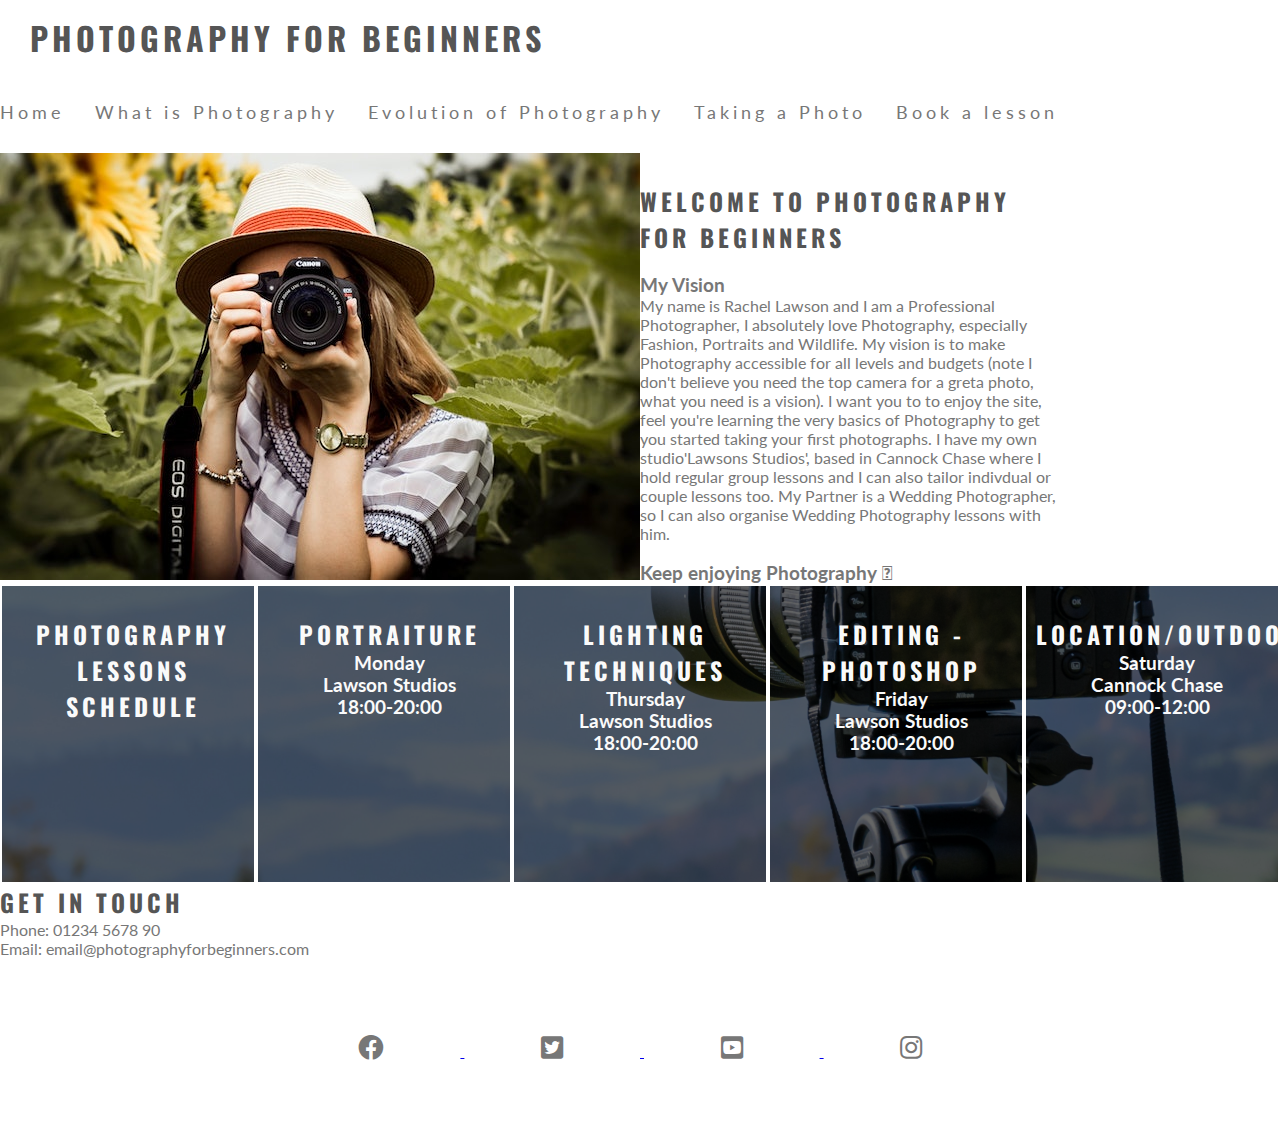
==== index.html @ 9bcf5d10 "Added Lesson times section, Added My Vision section." ====
<!DOCTYPE html>
<html lang="en-US">

<head>
  <meta charset="UTF-8">
  <meta name="viewport" content="width=device-width, initial-scale=1.0">
  <meta name="description" content="Photography for Beginners">
  <meta name="keywords" content="photography, beginners photography, exposure triangle, f stop, light picture">
  <meta name="author" content="Photography for Beginners">
  <link rel="stylesheet" href="assets/css/style.css">
  <link rel="stylesheet" href="https://cdnjs.cloudflare.com/ajax/libs/font-awesome/5.15.4/css/all.min.css">

  <title>Photography for Beginners</title>
 </head>

<body>
  <header>
     <a href="index.html">
        <h2 ID="logo">Photography for Beginners</h2>
      </a>
    </header>
    <nav>
      <ul id="menu">
      <li><a href="index.html">Home</a></li>
      <li><a href="what-is-photography.html">What is Photography</a></i>
      <li><a href="evolution-of-photography.html">Evolution of Photography</a></li>
      <li><a href="taking-a-photo.html">Taking a Photo</a></li>
      <li><a href="book-a-lesson.html">Book a lesson</a></li>
     </ul>
    </nav>
  
  <section id="welcome-photographers">
     <div id="welcome-to">
       <h2>Welcome to Photography for Beginners</h2>
       <br>
       <h3>My Vision</h3>
      <p>My name is Rachel Lawson and I am a Professional Photographer, I absolutely love Photography, especially Fashion, Portraits and Wildlife.  My vision is to make Photography accessible for all levels and budgets (note I don't believe you need the top camera for a greta photo, what you need is a vision). I want you to to enjoy the site, feel you're learning the very basics of Photography to get you started taking your first photographs. I have my own studio'Lawsons Studios', based in Cannock Chase where I hold regular group lessons and I can also tailor indivdual or couple lessons too.  My Partner is a Wedding Photographer, so I can also organise Wedding Photography lessons with him.</p>
      <br>
       <!--fa pic not working-->
    <h3>Keep enjoying Photography <i class="fa-regular fa-camera"></i></h3> 
    </div>
       
      <br>
    
    <div id="image-camera">
    <img title="Woman taking a Photo" src="assets/images/cameraLady.jpg">
    <alt="Woman taking a photo" width="100%">
    </div>
  </section>

 <section id="photography-lessons">
    <div id="lessons">
       <h2>Photography Lessons Schedule</h2>
     </div>
        <div>
            <h2>Portraiture <i class=" "></i></h2>
            <h3>Monday</h3>
            <h3>Lawson Studios</h3>
            <h3>18:00-20:00</h3>
        </div>
        <div>
            <h2>Lighting techniques <i class=" "></i></h2>
            <h3>Thursday</h3>
            <h3>Lawson Studios</h3>
            <h3>18:00-20:00</h3>
        </div>
        <div>
            <h2>Editing - Photoshop <i class=""></i></h2>
            <h3>Friday</h3>
            <h3>Lawson Studios</h3>
            <h3>18:00-20:00</h3>
        </div>
        <div>
            <h2>Location/Outdoor <i class=""></i></h2>
            <h3>Saturday</h3>
            <h3>Cannock Chase</h3>
            <h3>09:00-12:00</h3>
        </div>
    </section>
  
  <section>
  <h2>Get in touch</h2>
 <div>
    <span>Phone: </span>
    <span>01234 5678 90</span>
  </div>
  <div>
    <span>Email: </span>
    <span>email@photographyforbeginners.com</span>
  </div>
  </section>

    <footer>
        <ul class="social-networks">
            <li><a href="https://www.facebook.com" target="_blank"><i class="fab fa-facebook"> </i></li>
            <li><a href="https://www.twitter.com" target="_blank"><i class="fab fa-twitter-square"> </i></li>
            <li><a href="https://www.youtube.com" target="_blank"><i class="fab fa-youtube-square"> </i></li>
            <li><a href="https://www.instagram.com" target="_blank"><i class="fab fa-instagram"> </i></li>
        </ul>
    </footer>

  </body>

</html>
---- assets/css/style.css ----
@import url('https://fonts.googleapis.com/css?family=Oswald|Lato:300');

*{
    margin:0;
    padding:0;
    border:0;
}

body{
    font-family: Lato;
    color: #777777;
}

h1, h2{
    font-family: Oswald, sans-serif;
    text-transform: uppercase;
    letter-spacing: 4px;
    color: #555555;
}

#logo{
    float: left;
    font-size: 200%;
    margin-left: 30px;
    margin-right: 30px;
  
}
/*navigation menu*/
#menu{
  float:right;
  font-size: 110%;
  list-style-type: none;
  letter-spacing: 4px;
}

#logo, #menu{
    line-height: 75px;
}

#menu li{
  float:left;
  list-style-type: none;
  margin-right: 30px;
}

#menu a {
    text-decoration: none;
    color: inherit;
}

#menu a:hover{
    border-bottom: 1px solid #3a3a3a;
}

.active{
    border-bottom: 1px solid #3a3a3a;
}

nav {
    display: inline-block;
}


/*index page*/

#welcome-photographers {
    display: flex;
}

#image-camera {
  order: 1;
}

#welcome-to {
  order: 2;
  padding-top: 30px;
  width:33%;
  margin:;
}

/*hero image*/
#hero-image{
  height:600px;
  width: 100%;
  background: url/*NEED TO GET A URL IMAGE*/ no-repeat center center
}

/* Photography lesson times */

#photography-lessons{
    background-image: url(/assets/images/lesson-times.jpg);
    background-repeat: no-repeat;
    background-size: cover;
    background-position: center;
    width: 100%;
    overflow: hidden;
}

#photography-lessons div {
    color: #fafafa;
    background-color: rgba(0,0,0, .6);
    width: 20%;
    height: 300px;
    float: left;
    padding: 30px 0 0 10px;
    text-align: center;
    border: 2px solid white;
    box-sizing: border-box;
}

#photography-lessons h2 {
    color: #fafafa;
}

/*evolution page*/
#evolution-photo {
    float: left;
  }
/*photo div*/
#antique {
    padding-top: 30px;
    width: 33%;
    float: left;
}
#antique-camera {
    padding-top: 30px;
    width:33%;
    float: center;
}
/*photo div*/
#slr {
    padding-top: 30px;
    width:33%;
    float: left;
}

#slr-camera {
    padding-top: 30px;
    width: 33%;
    float: center;
}

/*photo div*/
#dslr {
    padding-top: 30px;
    width:33%;
    float: left;
}

#dslr-camera {
    padding-top: 30px;
    width: 33%;
    float: center;
}

/*photo div*/
#mirrorless-camera {
    padding-top: 30px;
    width:33%;
    float: left;
}

#mirrorless {
    padding-top: 30px;
    width: 33%;
    float: center;
}

/*taking a photo page*/
#taking-photo {
    padding-top: 30px;
    width: 33%;
    float: center;
}

#step {
    padding-top: 30px;
    width: 33%;
    float: center;
}
/*photo*/
#woman-photo {
    padding-top: 30px;
    width: 33%;
    float: center;
}

#exposure-triangle {
    padding-top: 30px;
    width: 33%;
    float: center;
}

#e-triangle {
    padding-top: 30px;
    width: 33%;
    float: center;
}

#practice {
    padding-top: 30px;
    width: 33%;
    float: center;
}


/*book a lesson page*/
#book-form {
  
}
#form {
  
}

#lesson-photo {
  
}

/*footer section*/
footer{
  height: 150px;
}

.social-networks{
  text-align: center;
}

.social-networks li {
  display: inline;
}

.social-networks i{
    font-size: 160%;
    margin: 1%;
    padding: 5%;
    color: #777777;
}
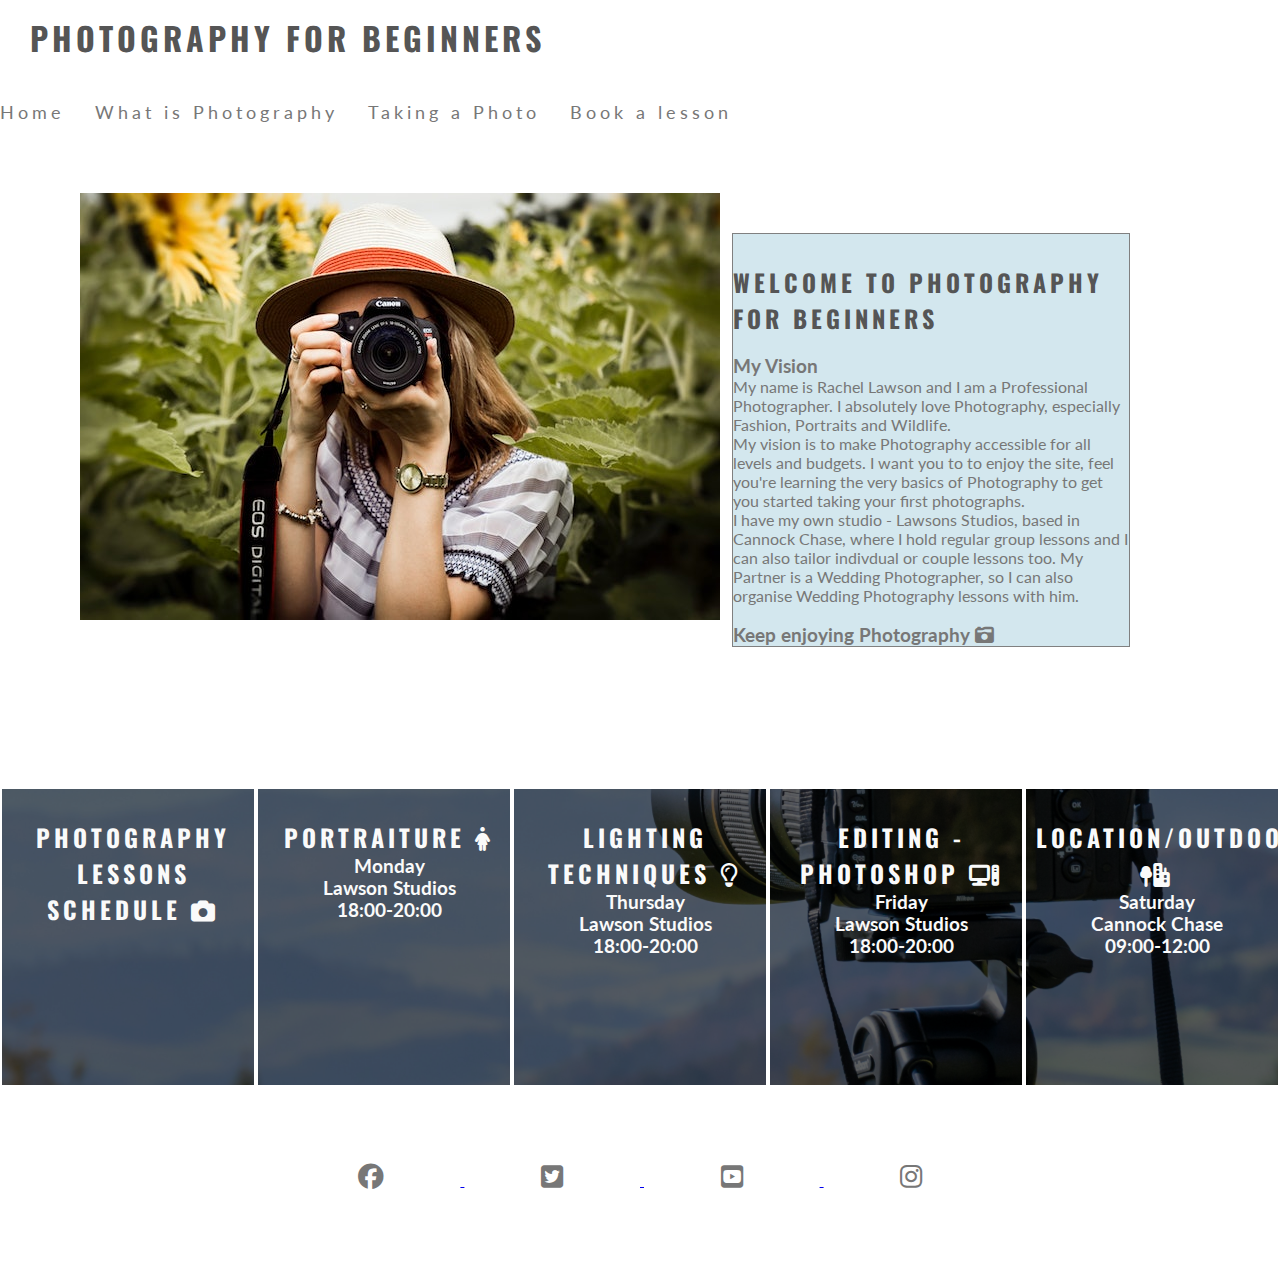
==== commit ffd5d465: "Merged two pages that were overcomplicating the website aim, into one page that is in keeping with t" ====
--- a/index.html
+++ b/index.html
@@ -8,7 +8,7 @@
   <meta name="keywords" content="photography, beginners photography, exposure triangle, f stop, light picture">
   <meta name="author" content="Photography for Beginners">
   <link rel="stylesheet" href="assets/css/style.css">
-  <link rel="stylesheet" href="https://cdnjs.cloudflare.com/ajax/libs/font-awesome/5.15.4/css/all.min.css">
+<link rel="stylesheet" href="https://cdnjs.cloudflare.com/ajax/libs/font-awesome/6.2.1/css/all.min.css" />
 
   <title>Photography for Beginners</title>
  </head>
@@ -23,7 +23,6 @@
       <ul id="menu">
       <li><a href="index.html">Home</a></li>
       <li><a href="what-is-photography.html">What is Photography</a></i>
-      <li><a href="evolution-of-photography.html">Evolution of Photography</a></li>
       <li><a href="taking-a-photo.html">Taking a Photo</a></li>
       <li><a href="book-a-lesson.html">Book a lesson</a></li>
      </ul>
@@ -34,10 +33,13 @@
        <h2>Welcome to Photography for Beginners</h2>
        <br>
        <h3>My Vision</h3>
-      <p>My name is Rachel Lawson and I am a Professional Photographer, I absolutely love Photography, especially Fashion, Portraits and Wildlife.  My vision is to make Photography accessible for all levels and budgets (note I don't believe you need the top camera for a greta photo, what you need is a vision). I want you to to enjoy the site, feel you're learning the very basics of Photography to get you started taking your first photographs. I have my own studio'Lawsons Studios', based in Cannock Chase where I hold regular group lessons and I can also tailor indivdual or couple lessons too.  My Partner is a Wedding Photographer, so I can also organise Wedding Photography lessons with him.</p>
+      <p>My name is Rachel Lawson and I am a Professional Photographer. I absolutely love Photography, especially Fashion, Portraits and Wildlife. 
+        <br>
+        My vision is to make Photography accessible for all levels and budgets. I want you to to enjoy the site, feel you're learning the very basics of Photography to get you started taking your first photographs. 
+        <br>I have my own studio - Lawsons Studios, based in Cannock Chase, where I hold regular group lessons and I can also tailor indivdual or couple lessons too.  My Partner is a Wedding Photographer, so I can also organise Wedding Photography lessons with him.</p>
       <br>
-       <!--fa pic not working-->
-    <h3>Keep enjoying Photography <i class="fa-regular fa-camera"></i></h3> 
+      
+    <h3>Keep enjoying Photography <i class="fa-solid fa-camera-retro"></i></h3> 
     </div>
        
       <br>
@@ -50,45 +52,34 @@
 
  <section id="photography-lessons">
     <div id="lessons">
-       <h2>Photography Lessons Schedule</h2>
+       <h2>Photography Lessons Schedule <i class="fa-solid fa-camera"></i></h2>
      </div>
         <div>
-            <h2>Portraiture <i class=" "></i></h2>
+            <h2>Portraiture <i class="fa-solid fa-person-dress"></i></h2>
             <h3>Monday</h3>
             <h3>Lawson Studios</h3>
             <h3>18:00-20:00</h3>
         </div>
         <div>
-            <h2>Lighting techniques <i class=" "></i></h2>
+            <h2>Lighting techniques <i class="fa-regular fa-lightbulb"></i></h2>
             <h3>Thursday</h3>
             <h3>Lawson Studios</h3>
             <h3>18:00-20:00</h3>
         </div>
         <div>
-            <h2>Editing - Photoshop <i class=""></i></h2>
+            <h2>Editing - Photoshop <i class="fa-solid fa-computer"></i></h2>
             <h3>Friday</h3>
             <h3>Lawson Studios</h3>
             <h3>18:00-20:00</h3>
         </div>
         <div>
-            <h2>Location/Outdoor <i class=""></i></h2>
+            <h2>Location/Outdoor <i class="fa-solid fa-tree-city"></i></h2>
             <h3>Saturday</h3>
             <h3>Cannock Chase</h3>
             <h3>09:00-12:00</h3>
         </div>
     </section>
   
-  <section>
-  <h2>Get in touch</h2>
- <div>
-    <span>Phone: </span>
-    <span>01234 5678 90</span>
-  </div>
-  <div>
-    <span>Email: </span>
-    <span>email@photographyforbeginners.com</span>
-  </div>
-  </section>
 
     <footer>
         <ul class="social-networks">
--- a/assets/css/style.css
+++ b/assets/css/style.css
@@ -69,20 +69,25 @@
 
 #image-camera {
   order: 1;
+  padding-top: 20px;
+  width:33%;
+  margin-top: 20px;
+  margin-bottom: 100px;
+  margin-right: 150px;
+  margin-left: 80px;
+  
 }
 
 #welcome-to {
   order: 2;
   padding-top: 30px;
   width:33%;
-  margin:;
-}
-
-/*hero image*/
-#hero-image{
-  height:600px;
-  width: 100%;
-  background: url/*NEED TO GET A URL IMAGE*/ no-repeat center center
+  border: 1px solid gray;
+  margin-top: 80px;
+  margin-bottom: 140px;
+  margin-right: 150px;
+  margin-left: 80px;
+  background-color: #d3e7ee;
 }
 
 /* Photography lesson times */
@@ -112,8 +117,10 @@
     color: #fafafa;
 }
 
-/*evolution page*/
+/*what is photography page*/
 #evolution-photo {
+    padding-top: 30px;
+    width: 33%;
     float: left;
   }
 /*photo div*/
@@ -206,14 +213,60 @@
 
 /*book a lesson page*/
 #book-form {
+  order: 1;
+  float: left;
+  padding-top: 30px;
+  content: 30px;
+  width:20%;
+  border: 1px solid gray;
+  margin-top: 0px;
+  margin-bottom: 10px;
+  margin-right: 10px;
+  margin-left: 20px;
+  background-color: #d3e7ee;
   
 }
+
 #form {
-  
+  order: 1;
+  padding-top: 30px;
+  padding-bottom: 30px;
+  content: 30px;
+  width:20%;
+  border: 1px solid gray;
+  margin-top: 20px;
+  margin-bottom: 20px;
+  margin-right: 20px;
+  margin-left: 20px;
+  background-color: #d3e7ee;
+}
+
+#contact {
+  order: 2;
+  padding-top: 30px;
+  padding-bottom: 30px;
+  content: 20px;
+  width:20%;
+  border: 1px solid gray;
+  margin-top: 20px;
+  margin-bottom: 20px;
+  margin-right: 20px;
+  margin-left: 20px;
+  background-color: #d3e7ee;
 }
 
 #lesson-photo {
-  
+  order: 3;
+  float: right;
+  padding-top: 30px;
+  padding-bottom: 30px;
+  width:25%;
+  border: 1px solid gray;
+  margin-top: 20px;
+  margin-bottom: 20px;
+  margin-right: 20px;
+  margin-left: 20px;
+  background-color: #d3e7ee;
 }
 
 /*footer section*/
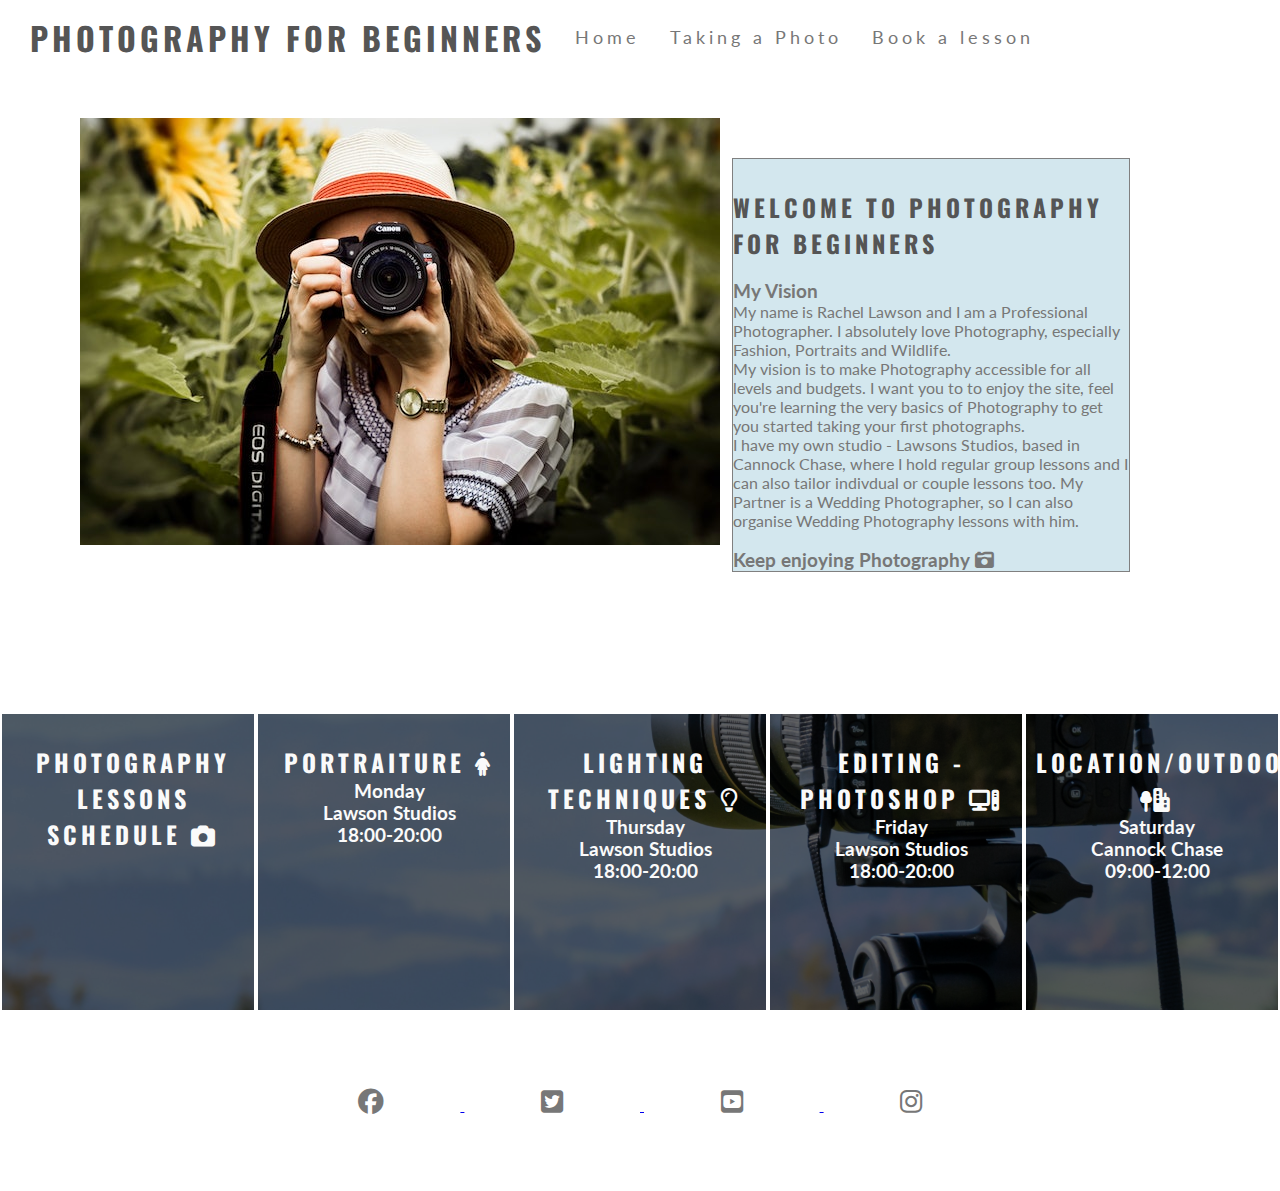
==== commit d488b69f: "Modified further after my photographer experience reminded me it was too much information overwhelm " ====
--- a/index.html
+++ b/index.html
@@ -22,7 +22,6 @@
     <nav>
       <ul id="menu">
       <li><a href="index.html">Home</a></li>
-      <li><a href="what-is-photography.html">What is Photography</a></i>
       <li><a href="taking-a-photo.html">Taking a Photo</a></li>
       <li><a href="book-a-lesson.html">Book a lesson</a></li>
      </ul>
--- a/assets/css/style.css
+++ b/assets/css/style.css
@@ -117,74 +117,37 @@
     color: #fafafa;
 }
 
-/*what is photography page*/
-#evolution-photo {
-    padding-top: 30px;
-    width: 33%;
-    float: left;
-  }
-/*photo div*/
-#antique {
-    padding-top: 30px;
-    width: 33%;
-    float: left;
-}
-#antique-camera {
-    padding-top: 30px;
-    width:33%;
-    float: center;
-}
-/*photo div*/
-#slr {
-    padding-top: 30px;
-    width:33%;
-    float: left;
-}
-
-#slr-camera {
-    padding-top: 30px;
-    width: 33%;
-    float: center;
-}
-
-/*photo div*/
-#dslr {
-    padding-top: 30px;
-    width:33%;
-    float: left;
-}
-
-#dslr-camera {
-    padding-top: 30px;
-    width: 33%;
-    float: center;
-}
-
-/*photo div*/
-#mirrorless-camera {
-    padding-top: 30px;
-    width:33%;
-    float: left;
-}
-
-#mirrorless {
-    padding-top: 30px;
-    width: 33%;
-    float: center;
-}
-
 /*taking a photo page*/
+.content-container-taking {
+    display: flex;
+  }
+
 #taking-photo {
     padding-top: 30px;
     width: 33%;
-    float: center;
-}
+    content: 30px;
+    width:20%;
+    border: 1px solid gray;
+    margin-top: 0px;
+    margin-bottom: 10px;
+    margin-right: 10px;
+    margin-left: 20px;
+    background-color: #d3e7ee;
+  }
 
 #step {
     padding-top: 30px;
     width: 33%;
-    float: center;
-}
+    content: 30px;
+    width:20%;
+    border: 1px solid gray;
+    margin-top: 0px;
+    margin-bottom: 10px;
+    margin-right: 10px;
+    margin-left: 30px;
+    background-color: #d3e7ee;
+  }
+
 /*photo*/
 #woman-photo {
     padding-top: 30px;
@@ -192,23 +155,47 @@
     float: center;
 }
 
+.content-container-tri {
+    display: flex;
+}
+
 #exposure-triangle {
     padding-top: 30px;
     width: 33%;
-    float: center;
-}
+    content: 30px;
+    width:20%;
+    border: 1px solid gray;
+    margin-top: 0px;
+    margin-bottom: 10px;
+    margin-right: 10px;
+    margin-left: 30px;
+    background-color: #d3e7ee;
+  }
 
 #e-triangle {
     padding-top: 30px;
     width: 33%;
-    float: center;
-}
+    content: 20px;
+    width: 30%;
+    border: 1px solid gray;
+    margin-top: 0px;
+    margin-bottom: 10px;
+    margin-right: 10px;
+    margin-left: 10px;
+  }
 
 #practice {
     padding-top: 30px;
     width: 33%;
-    float: center;
-}
+    content: 30px;
+    width:20%;
+    border: 1px solid gray;
+    margin-top: 0px;
+    margin-bottom: 10px;
+    margin-right: 10px;
+    margin-left: 30px;
+    background-color: #d3e7ee;
+  }
 
 
 /*book a lesson page*/
@@ -224,8 +211,7 @@
   margin-right: 10px;
   margin-left: 20px;
   background-color: #d3e7ee;
-  
-}
+  }
 
 #form {
   order: 1;
@@ -256,8 +242,7 @@
 }
 
 #lesson-photo {
-  order: 3;
-  float: right;
+  display: flex;
   padding-top: 30px;
   padding-bottom: 30px;
   width:25%;
@@ -266,7 +251,6 @@
   margin-bottom: 20px;
   margin-right: 20px;
   margin-left: 20px;
-  background-color: #d3e7ee;
 }
 
 /*footer section*/
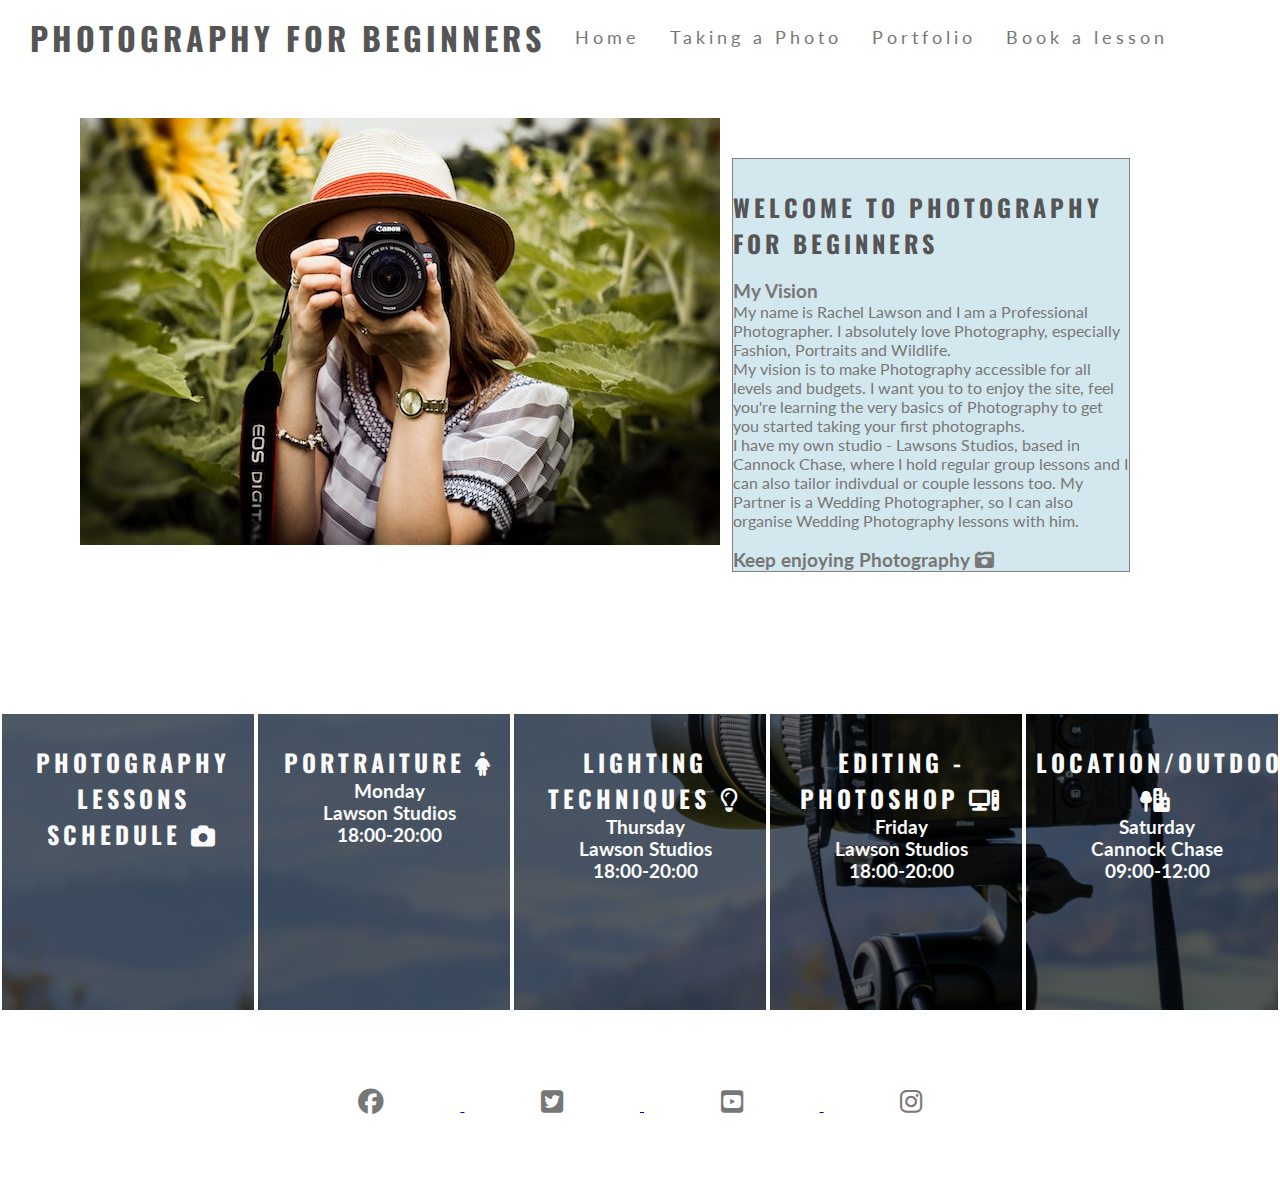
==== commit eef4833d: "Added a Portfolio page for images." ====
--- a/index.html
+++ b/index.html
@@ -23,6 +23,7 @@
       <ul id="menu">
       <li><a href="index.html">Home</a></li>
       <li><a href="taking-a-photo.html">Taking a Photo</a></li>
+      <li><a href="portfolio.html">Portfolio</a></li>
       <li><a href="book-a-lesson.html">Book a lesson</a></li>
      </ul>
     </nav>
--- a/assets/css/style.css
+++ b/assets/css/style.css
@@ -145,14 +145,14 @@
     margin-bottom: 10px;
     margin-right: 10px;
     margin-left: 30px;
-    background-color: #d3e7ee;
+    background-color: #d3e7ee; 
   }
 
 /*photo*/
 #woman-photo {
     padding-top: 30px;
     width: 33%;
-    float: center;
+    float: center;   
 }
 
 .content-container-tri {
@@ -177,7 +177,6 @@
     width: 33%;
     content: 20px;
     width: 30%;
-    border: 1px solid gray;
     margin-top: 0px;
     margin-bottom: 10px;
     margin-right: 10px;
@@ -197,6 +196,17 @@
     background-color: #d3e7ee;
   }
 
+/*Portfolio page*/
+#photo {
+    clear: both;
+    line-height: 0;
+    column-count: 4;
+    column-gap: 0px;
+}
+
+#photo img{
+    width: 100%;
+}
 
 /*book a lesson page*/
 #book-form {
@@ -241,18 +251,6 @@
   background-color: #d3e7ee;
 }
 
-#lesson-photo {
-  display: flex;
-  padding-top: 30px;
-  padding-bottom: 30px;
-  width:25%;
-  border: 1px solid gray;
-  margin-top: 20px;
-  margin-bottom: 20px;
-  margin-right: 20px;
-  margin-left: 20px;
-}
-
 /*footer section*/
 footer{
   height: 150px;
@@ -271,4 +269,71 @@
     margin: 1%;
     padding: 5%;
     color: #777777;
-}+}
+
+/* Media queries */
+
+/* For large to medium screens sizes from 1200px wide and down */
+@media screen and (max-width: 1200px){
+    #welcome-to{
+        width: 65%;
+        height: 1200px;
+        margin: 0 auto;
+    }
+
+    #image-camera {
+        padding: 30px 0;
+        margin-top: 0;
+    }
+
+    #times div {
+        width: 100%;
+        clear: both;
+        height: 150px;
+        padding: 0;
+    }
+
+   #photo{
+        column-count: 3;
+    }
+
+}
+
+/* For medium screens sizes from 950px wide and down */
+@media screen and (max-width: 950px){
+
+    #menu{
+        clear: left;
+        float: left;
+        margin-left: 30px; 
+        margin-bottom: 20px;
+        line-height: 25px;
+    }
+
+
+    #welcome-to{
+        column-count: 3;
+    }
+
+   #photo{
+        column-count: 3;
+    }
+}
+
+/* For small screens sizes from 800px wide and down */
+@media screen and (max-width: 800px){
+    #welcome-to{
+        column-count: 2;
+    }
+
+   #photo{
+        column-count: 2;
+    }
+}
+
+
+
+
+
+
+
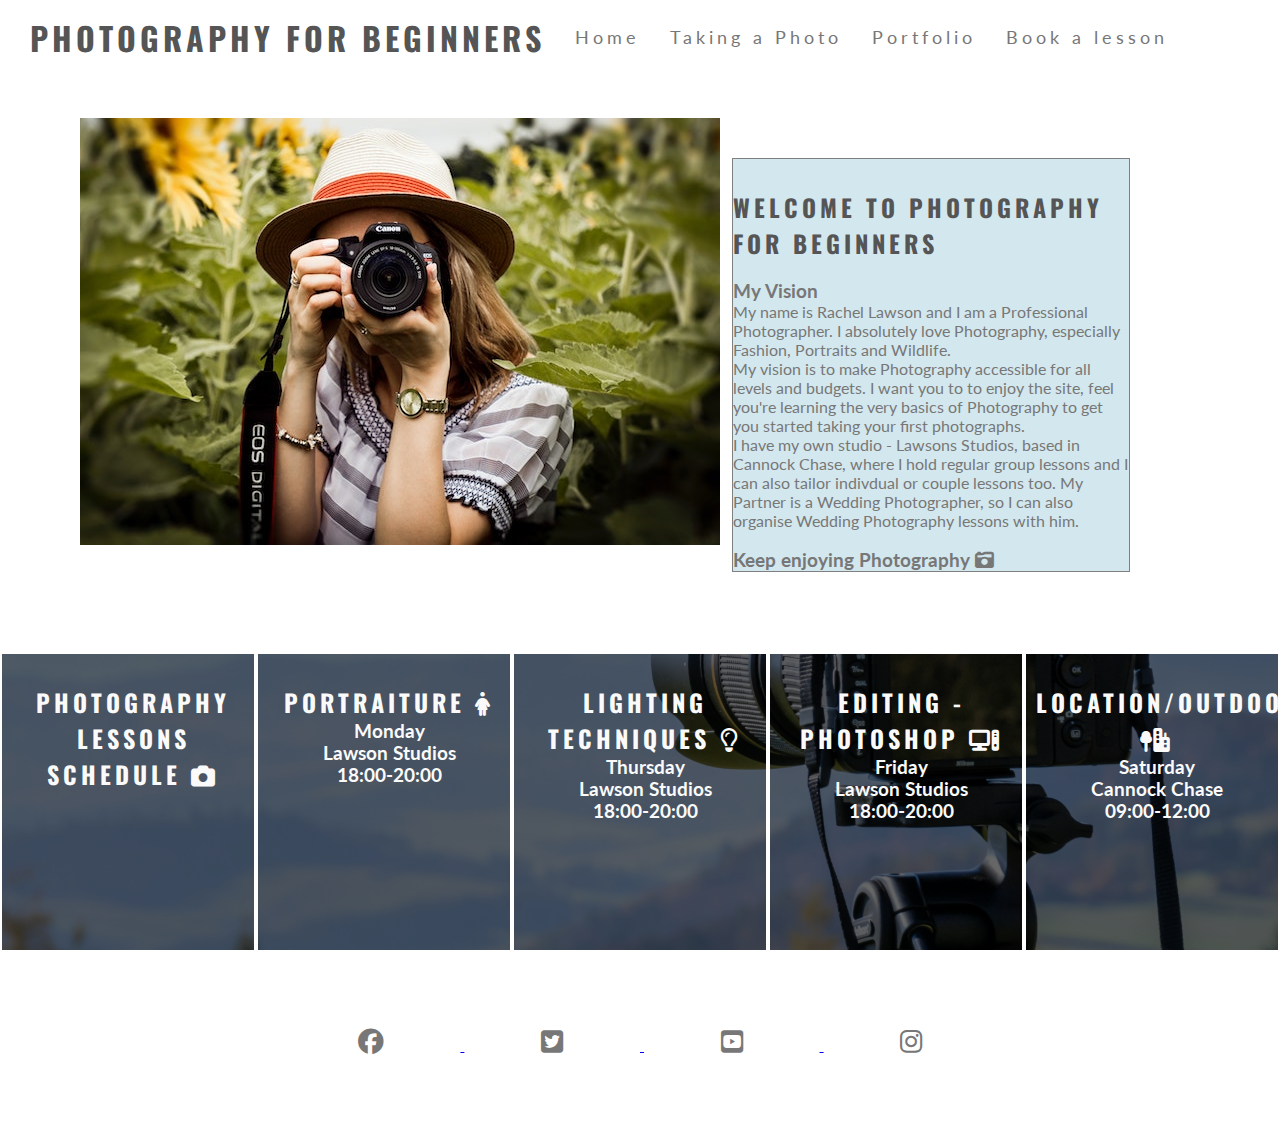
==== commit 138b4a0d: "More media queries added and altered." ====
--- a/index.html
+++ b/index.html
@@ -45,8 +45,10 @@
       <br>
     
     <div id="image-camera">
+      <div class="image-cameras">
     <img title="Woman taking a Photo" src="assets/images/cameraLady.jpg">
     <alt="Woman taking a photo" width="100%">
+    </div>
     </div>
   </section>
 
--- a/assets/css/style.css
+++ b/assets/css/style.css
@@ -84,7 +84,7 @@
   width:33%;
   border: 1px solid gray;
   margin-top: 80px;
-  margin-bottom: 140px;
+  margin-bottom: 80px;
   margin-right: 150px;
   margin-left: 80px;
   background-color: #d3e7ee;
@@ -200,7 +200,7 @@
 #photo {
     clear: both;
     line-height: 0;
-    column-count: 4;
+    column-count: 3;
     column-gap: 0px;
 }
 
@@ -275,18 +275,32 @@
 
 /* For large to medium screens sizes from 1200px wide and down */
 @media screen and (max-width: 1200px){
+
+    #welcome-photographers{
+      justify-content: space-around;
+    }
+  
     #welcome-to{
         width: 65%;
-        height: 1200px;
+        height: 100%;
         margin: 0 auto;
+        text-align: center;
+        center center no repeat
     }
 
     #image-camera {
         padding: 30px 0;
         margin-top: 0;
-    }
-
-    #times div {
+        text-align: center;
+        max-width: 90vw;
+        center center no repeat       
+    }
+
+   .image-cameras{
+     display: flex-wrap;
+   }
+
+    #photography-lessons div {
         width: 100%;
         clear: both;
         height: 150px;
@@ -302,22 +316,48 @@
 /* For medium screens sizes from 950px wide and down */
 @media screen and (max-width: 950px){
 
-    #menu{
+    #welcome-photographers{
+      justify-content: space-around;
+    }
+  
+    #welcome-to{
+        width: 65%;
+        height: 100%;
+        margin: 0 auto;
+        text-align: center;
+        column-count: 3;
+        center center no repeat
+        display: flex-wrap; 
+      
+    }
+
+    #image-camera {
+        padding: 30px 0;
+        margin-top: 0;
+        text-align: center;
+        max-width: 90vw;
+        center center no repeat
+        
+    }
+
+    #photography-lessons div {
+        width: 100%;
+        clear: both;
+        height: 150px;
+        padding: 0;
+    }
+
+   #photo{
+        column-count: 3;
+   }
+  
+  #menu{
         clear: left;
         float: left;
         margin-left: 30px; 
         margin-bottom: 20px;
         line-height: 25px;
     }
-
-
-    #welcome-to{
-        column-count: 3;
-    }
-
-   #photo{
-        column-count: 3;
-    }
 }
 
 /* For small screens sizes from 800px wide and down */
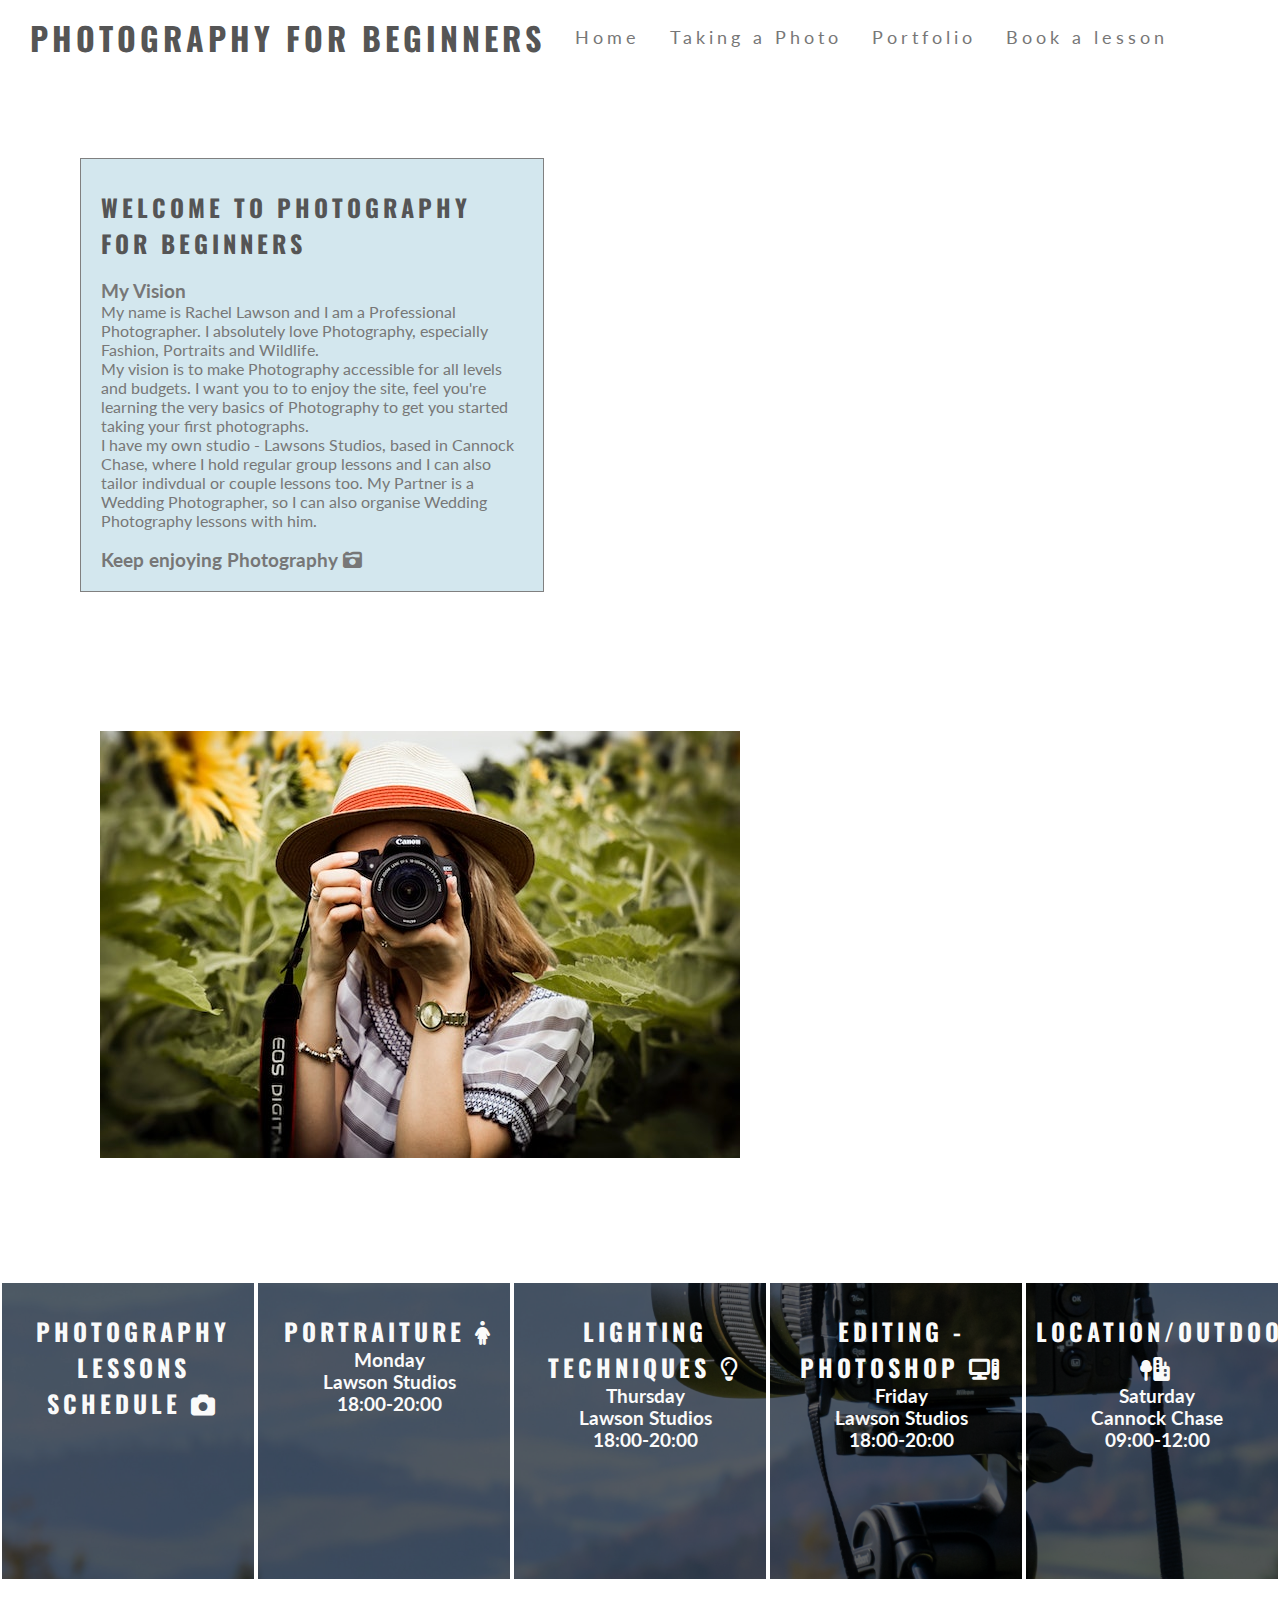
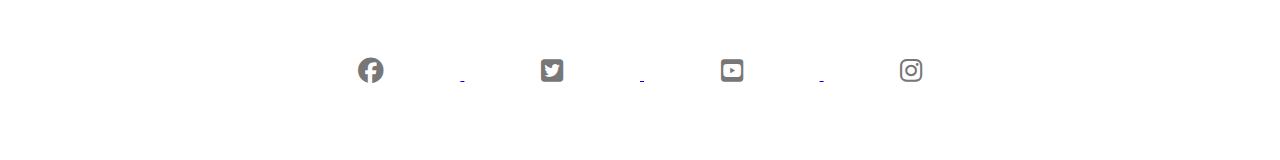
==== commit c805c8f8: "More media queries. Some have improved and others are struggling!!" ====
--- a/index.html
+++ b/index.html
@@ -29,7 +29,8 @@
     </nav>
   
   <section id="welcome-photographers">
-     <div id="welcome-to">
+    <div class="row">
+     <div id="welcome-to" class="column">
        <h2>Welcome to Photography for Beginners</h2>
        <br>
        <h3>My Vision</h3>
@@ -44,8 +45,7 @@
        
       <br>
     
-    <div id="image-camera">
-      <div class="image-cameras">
+    <div id="image-camera" class="column">
     <img title="Woman taking a Photo" src="assets/images/cameraLady.jpg">
     <alt="Woman taking a photo" width="100%">
     </div>
--- a/assets/css/style.css
+++ b/assets/css/style.css
@@ -282,7 +282,6 @@
   
     #welcome-to{
         width: 65%;
-        height: 100%;
         margin: 0 auto;
         text-align: center;
         center center no repeat
@@ -296,10 +295,6 @@
         center center no repeat       
     }
 
-   .image-cameras{
-     display: flex-wrap;
-   }
-
     #photography-lessons div {
         width: 100%;
         clear: both;
@@ -322,7 +317,6 @@
   
     #welcome-to{
         width: 65%;
-        height: 100%;
         margin: 0 auto;
         text-align: center;
         column-count: 3;
@@ -371,9 +365,32 @@
     }
 }
 
-
-
-
-
-
-
+/* Create four equal columns that floats next to each other */
+.column {
+float: center;
+width: 25%;
+padding: 20px;
+}
+/* Clear floats after the columns */
+.row:after {
+content: "";
+display: table;
+clear: both;
+}
+/* On screens that are 992px wide or less, go from four columns to two columns */
+@media screen and (max-width: 992px) {
+.column {
+width: 50%;
+}
+}
+/* On screens that are 600px wide or less, make the columns stack on top of each other instead of next to each other */
+@media screen and (max-width: 600px) {
+.column {
+width: 100%;
+}
+}
+
+
+
+
+
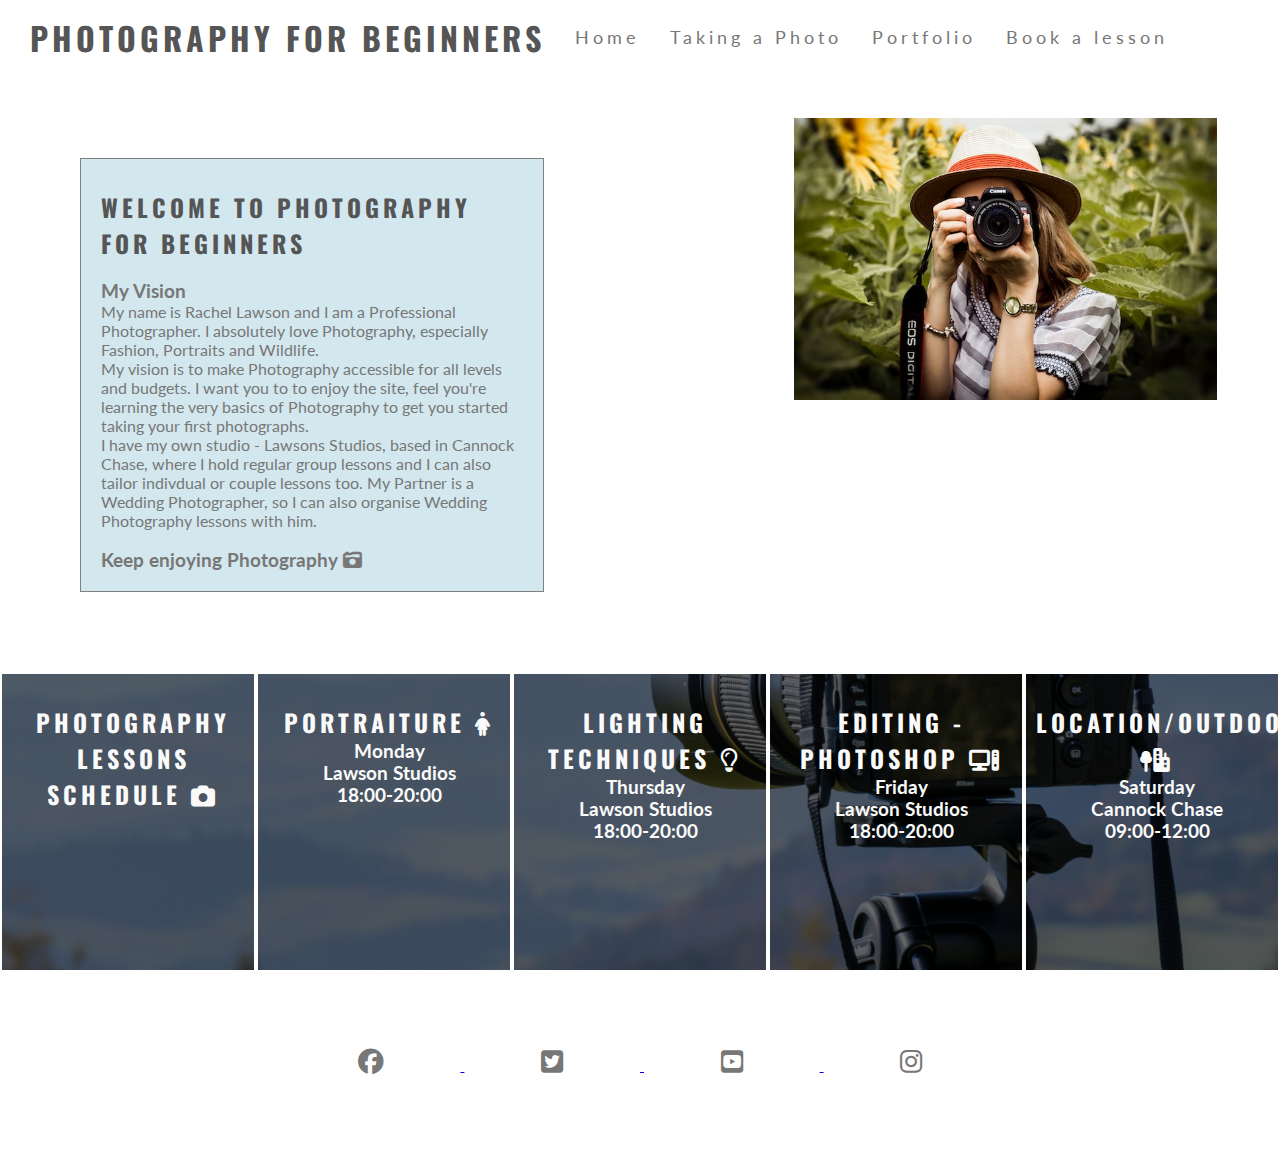
==== commit bfd11234: "More styling, more media queries, more photos, added a lot more to my README.md. Had a good time tid" ====
--- a/index.html
+++ b/index.html
@@ -46,8 +46,7 @@
       <br>
     
     <div id="image-camera" class="column">
-    <img title="Woman taking a Photo" src="assets/images/cameraLady.jpg">
-    <alt="Woman taking a photo" width="100%">
+    <img title="woman-taking-a-photo" src="assets/images/cameralady.jpg" alt="Woman taking a photo" width="100%">
     </div>
     </div>
   </section>
--- a/assets/css/style.css
+++ b/assets/css/style.css
@@ -195,6 +195,32 @@
     margin-left: 30px;
     background-color: #d3e7ee;
   }
+
+#step-by-step{
+    background-image: url(/assets/images/lesson-times.jpg);
+    background-repeat: no-repeat;
+    background-size: cover;
+    background-position: center;
+    width: 100%;
+    overflow: hidden;
+}
+
+#step-by-step div {
+    color: #fafafa;
+    background-color: rgba(0,0,0, .6);
+    width: 20%;
+    height: 300px;
+    float: left;
+    padding: 30px 0 0 10px;
+    text-align: center;
+    border: 2px solid white;
+    box-sizing: border-box;
+}
+
+#step-by-step h2 {
+    color: #fafafa;
+}
+
 
 /*Portfolio page*/
 #photo {
@@ -276,6 +302,10 @@
 /* For large to medium screens sizes from 1200px wide and down */
 @media screen and (max-width: 1200px){
 
+  .row {
+    display: block !important;
+  }
+
     #welcome-photographers{
       justify-content: space-around;
     }
@@ -291,6 +321,8 @@
         padding: 30px 0;
         margin-top: 0;
         text-align: center;
+        width: 100%;
+        height: auto;
         max-width: 90vw;
         center center no repeat       
     }
@@ -302,10 +334,16 @@
         padding: 0;
     }
 
+    #step-by-step div {
+        width: 100%;
+        clear: both;
+        height: 150px;
+        padding: 0;
+    }
+
    #photo{
         column-count: 3;
     }
-
 }
 
 /* For medium screens sizes from 950px wide and down */
@@ -330,11 +368,19 @@
         margin-top: 0;
         text-align: center;
         max-width: 90vw;
+        width: 100%;
+        height: auto;
         center center no repeat
-        
-    }
+     }
 
     #photography-lessons div {
+        width: 100%;
+        clear: both;
+        height: 150px;
+        padding: 0;
+    }
+
+    #step-by-step div {
         width: 100%;
         clear: both;
         height: 150px;
@@ -361,15 +407,18 @@
     }
 
    #photo{
-        column-count: 2;
+        column-count: 1;
     }
 }
 
 /* Create four equal columns that floats next to each other */
 .column {
-float: center;
 width: 25%;
 padding: 20px;
+}
+
+.row {
+  display: -webkit-box;
 }
 /* Clear floats after the columns */
 .row:after {
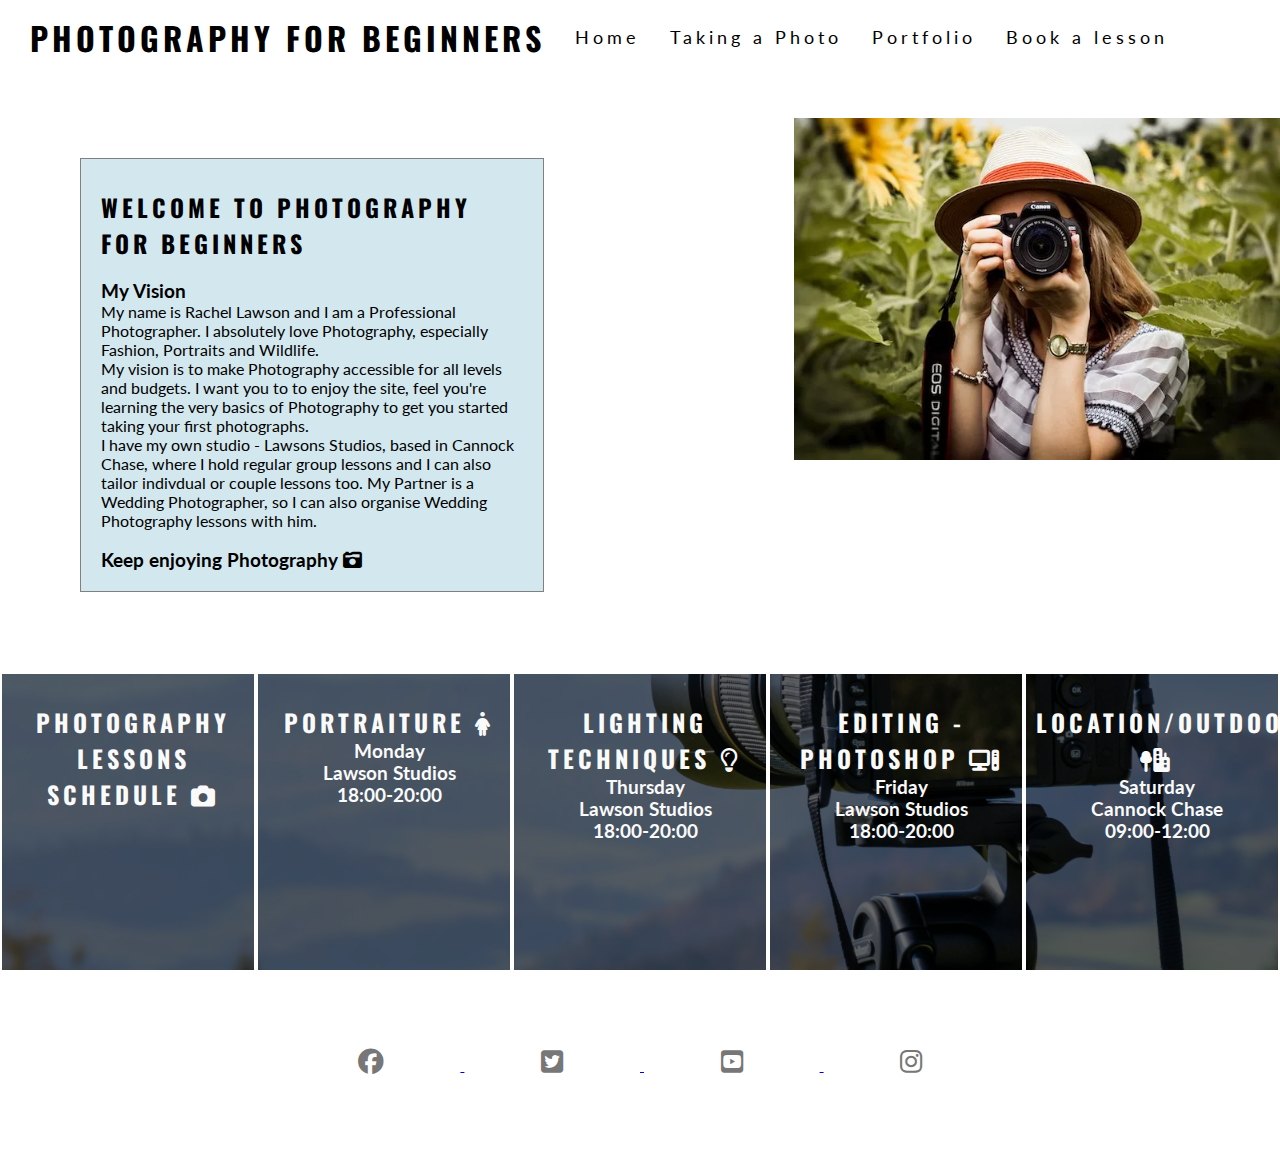
==== commit 654f4297: "Added a lot more information to my README.md included testing, lighthouse scores and improvements ma" ====
--- a/index.html
+++ b/index.html
@@ -46,7 +46,7 @@
       <br>
     
     <div id="image-camera" class="column">
-    <img title="woman-taking-a-photo" src="assets/images/cameralady.jpg" alt="Woman taking a photo" width="100%">
+    <img title="woman-taking-a-photo" src="assets/images/camera-lady.webp" alt="Woman taking a photo" width="100%">
     </div>
     </div>
   </section>
@@ -84,10 +84,10 @@
 
     <footer>
         <ul class="social-networks">
-            <li><a href="https://www.facebook.com" target="_blank"><i class="fab fa-facebook"> </i></li>
-            <li><a href="https://www.twitter.com" target="_blank"><i class="fab fa-twitter-square"> </i></li>
-            <li><a href="https://www.youtube.com" target="_blank"><i class="fab fa-youtube-square"> </i></li>
-            <li><a href="https://www.instagram.com" target="_blank"><i class="fab fa-instagram"> </i></li>
+            <li><a href="https://www.facebook.com" aria-label="facebook" target="_blank"><i class="fab fa-facebook"> </i></li>
+            <li><a href="https://www.twitter.com" aria-label="twitter" target="_blank"><i class="fab fa-twitter-square"> </i></li>
+            <li><a href="https://www.youtube.com" aria-label="youtube" target="_blank"><i class="fab fa-youtube-square"> </i></li>
+            <li><a href="https://www.instagram.com" aria-label="instagram" target="_blank"><i class="fab fa-instagram"> </i></li>
         </ul>
     </footer>
 
--- a/assets/css/style.css
+++ b/assets/css/style.css
@@ -8,14 +8,14 @@
 
 body{
     font-family: Lato;
-    color: #777777;
+    color: black;
 }
 
 h1, h2{
     font-family: Oswald, sans-serif;
     text-transform: uppercase;
     letter-spacing: 4px;
-    color: #555555;
+    color: black;
 }
 
 #logo{
@@ -70,7 +70,8 @@
 #image-camera {
   order: 1;
   padding-top: 20px;
-  width:33%;
+  width:40%;
+  height: auto;
   margin-top: 20px;
   margin-bottom: 100px;
   margin-right: 150px;
@@ -93,7 +94,7 @@
 /* Photography lesson times */
 
 #photography-lessons{
-    background-image: url(/assets/images/lesson-times.jpg);
+    background-image: url(/assets/images/lesson-times.webp);
     background-repeat: no-repeat;
     background-size: cover;
     background-position: center;
@@ -118,10 +119,6 @@
 }
 
 /*taking a photo page*/
-.content-container-taking {
-    display: flex;
-  }
-
 #taking-photo {
     padding-top: 30px;
     width: 33%;
@@ -135,28 +132,11 @@
     background-color: #d3e7ee;
   }
 
-#step {
-    padding-top: 30px;
-    width: 33%;
-    content: 30px;
-    width:20%;
-    border: 1px solid gray;
-    margin-top: 0px;
-    margin-bottom: 10px;
-    margin-right: 10px;
-    margin-left: 30px;
-    background-color: #d3e7ee; 
-  }
-
 /*photo*/
 #woman-photo {
     padding-top: 30px;
     width: 33%;
-    float: center;   
-}
-
-.content-container-tri {
-    display: flex;
+    height: auto;
 }
 
 #exposure-triangle {
@@ -175,29 +155,17 @@
 #e-triangle {
     padding-top: 30px;
     width: 33%;
+    height: auto;
     content: 20px;
-    width: 30%;
     margin-top: 0px;
     margin-bottom: 10px;
     margin-right: 10px;
     margin-left: 10px;
+  
   }
 
-#practice {
-    padding-top: 30px;
-    width: 33%;
-    content: 30px;
-    width:20%;
-    border: 1px solid gray;
-    margin-top: 0px;
-    margin-bottom: 10px;
-    margin-right: 10px;
-    margin-left: 30px;
-    background-color: #d3e7ee;
-  }
-
 #step-by-step{
-    background-image: url(/assets/images/lesson-times.jpg);
+    background-image: url(/assets/images/lesson-times.webp);
     background-repeat: no-repeat;
     background-size: cover;
     background-position: center;
@@ -240,7 +208,7 @@
   float: left;
   padding-top: 30px;
   content: 30px;
-  width:20%;
+  width:29%;
   border: 1px solid gray;
   margin-top: 0px;
   margin-bottom: 10px;
@@ -250,15 +218,15 @@
   }
 
 #form {
-  order: 1;
+  order: 2;
   padding-top: 30px;
   padding-bottom: 30px;
   content: 30px;
-  width:20%;
+  width:35%;
   border: 1px solid gray;
   margin-top: 20px;
   margin-bottom: 20px;
-  margin-right: 20px;
+  margin-right: 40px;
   margin-left: 20px;
   background-color: #d3e7ee;
 }
@@ -268,7 +236,7 @@
   padding-top: 30px;
   padding-bottom: 30px;
   content: 20px;
-  width:20%;
+  width:30%;
   border: 1px solid gray;
   margin-top: 20px;
   margin-bottom: 20px;
